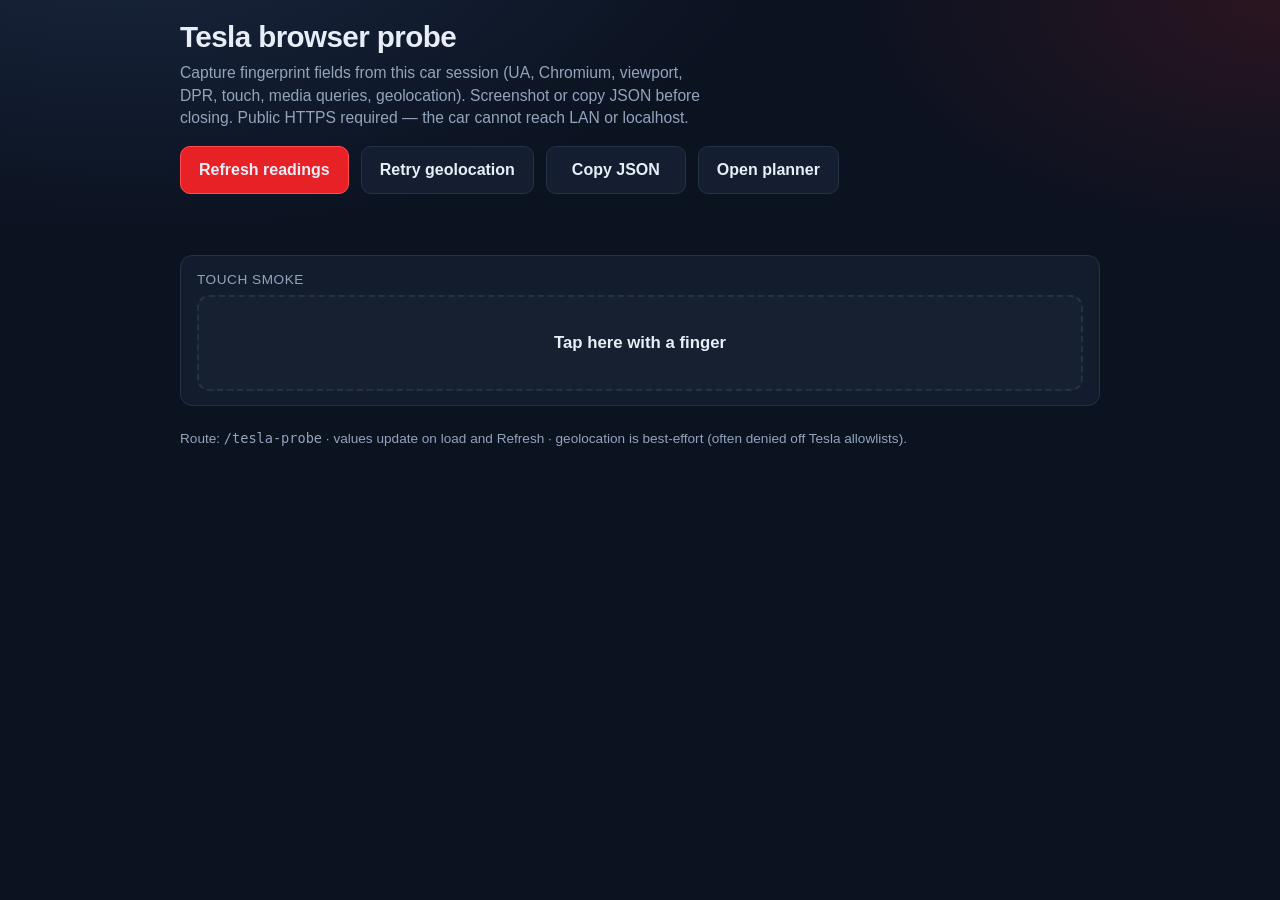
==== static/tesla-probe.html @ 684093ce "Add Tesla probe page and landscape Playwright suite Ship /tesla-probe fingerprint capture for in-car" ====
<!DOCTYPE html>
<html lang="en">
<head>
  <meta charset="UTF-8">
  <meta name="viewport" content="width=device-width, initial-scale=1.0">
  <title>Tesla browser probe — Supercharge Route</title>
  <style>
    :root {
      --bg: #0b1220;
      --panel: #141e30;
      --text: #e8eef8;
      --muted: #93a4bc;
      --accent: #e82127;
      --ok: #3ecf8e;
      --warn: #f0b429;
      --bad: #ff6b6b;
      --line: #243248;
    }
    * { box-sizing: border-box; }
    body {
      margin: 0;
      min-height: 100vh;
      font-family: "Segoe UI", "Helvetica Neue", sans-serif;
      background:
        radial-gradient(1200px 600px at 10% -10%, #1a2740 0%, transparent 55%),
        radial-gradient(900px 500px at 100% 0%, #2a1520 0%, transparent 50%),
        var(--bg);
      color: var(--text);
      padding: 20px clamp(16px, 3vw, 32px) 40px;
    }
    header {
      max-width: 920px;
      margin: 0 auto 20px;
    }
    h1 {
      margin: 0 0 8px;
      font-size: clamp(1.4rem, 3vw, 1.85rem);
      letter-spacing: -0.02em;
    }
    .lede {
      margin: 0;
      color: var(--muted);
      font-size: 0.98rem;
      line-height: 1.45;
      max-width: 62ch;
    }
    .actions {
      display: flex;
      flex-wrap: wrap;
      gap: 12px;
      margin-top: 16px;
    }
    button, a.btn {
      appearance: none;
      border: 1px solid var(--line);
      background: var(--panel);
      color: var(--text);
      min-height: 48px;
      min-width: 140px;
      padding: 12px 18px;
      border-radius: 10px;
      font-size: 1rem;
      font-weight: 600;
      cursor: pointer;
      text-decoration: none;
      display: inline-flex;
      align-items: center;
      justify-content: center;
      touch-action: manipulation;
    }
    button.primary {
      background: var(--accent);
      border-color: #ff4d52;
    }
    button:active, a.btn:active { transform: scale(0.98); }
    main {
      max-width: 920px;
      margin: 0 auto;
      display: grid;
      gap: 12px;
    }
    .row {
      display: grid;
      grid-template-columns: minmax(140px, 220px) 1fr;
      gap: 8px 16px;
      padding: 14px 16px;
      background: color-mix(in srgb, var(--panel) 92%, black);
      border: 1px solid var(--line);
      border-radius: 12px;
    }
    .label {
      color: var(--muted);
      font-size: 0.85rem;
      text-transform: uppercase;
      letter-spacing: 0.04em;
      align-self: start;
      padding-top: 2px;
    }
    .value {
      font-family: ui-monospace, "SF Mono", Menlo, Consolas, monospace;
      font-size: 0.95rem;
      word-break: break-word;
      white-space: pre-wrap;
      line-height: 1.4;
    }
    .value.ok { color: var(--ok); }
    .value.warn { color: var(--warn); }
    .value.bad { color: var(--bad); }
    #copyStatus {
      min-height: 1.2em;
      color: var(--muted);
      font-size: 0.9rem;
      margin-top: 8px;
    }
    #touchPad {
      margin-top: 8px;
      border: 2px dashed var(--line);
      border-radius: 12px;
      min-height: 96px;
      display: flex;
      align-items: center;
      justify-content: center;
      background: rgba(255, 255, 255, 0.02);
      user-select: none;
      touch-action: manipulation;
      font-size: 1.05rem;
      font-weight: 600;
    }
    #touchPad.hit {
      border-color: var(--ok);
      color: var(--ok);
      background: rgba(62, 207, 142, 0.08);
    }
    footer {
      max-width: 920px;
      margin: 24px auto 0;
      color: var(--muted);
      font-size: 0.85rem;
    }
    @media (max-width: 640px) {
      .row { grid-template-columns: 1fr; }
    }
  </style>
</head>
<body>
  <header>
    <h1>Tesla browser probe</h1>
    <p class="lede">
      Capture fingerprint fields from this car session (UA, Chromium, viewport, DPR, touch, media queries, geolocation).
      Screenshot or copy JSON before closing. Public HTTPS required — the car cannot reach LAN or localhost.
    </p>
    <div class="actions">
      <button type="button" class="primary" id="btnRefresh">Refresh readings</button>
      <button type="button" id="btnGeo">Retry geolocation</button>
      <button type="button" id="btnCopy">Copy JSON</button>
      <a class="btn" href="/">Open planner</a>
    </div>
    <p id="copyStatus" aria-live="polite"></p>
  </header>

  <main id="probeRows" aria-live="polite"></main>

  <section style="max-width:920px;margin:16px auto 0;">
    <div class="row" style="display:block;">
      <div class="label">Touch smoke</div>
      <div id="touchPad" role="button" tabindex="0">Tap here with a finger</div>
    </div>
  </section>

  <footer>
    Route: <code>/tesla-probe</code> · values update on load and Refresh · geolocation is best-effort (often denied off Tesla allowlists).
  </footer>

  <script src="/tesla-probe.js"></script>
</body>
</html>
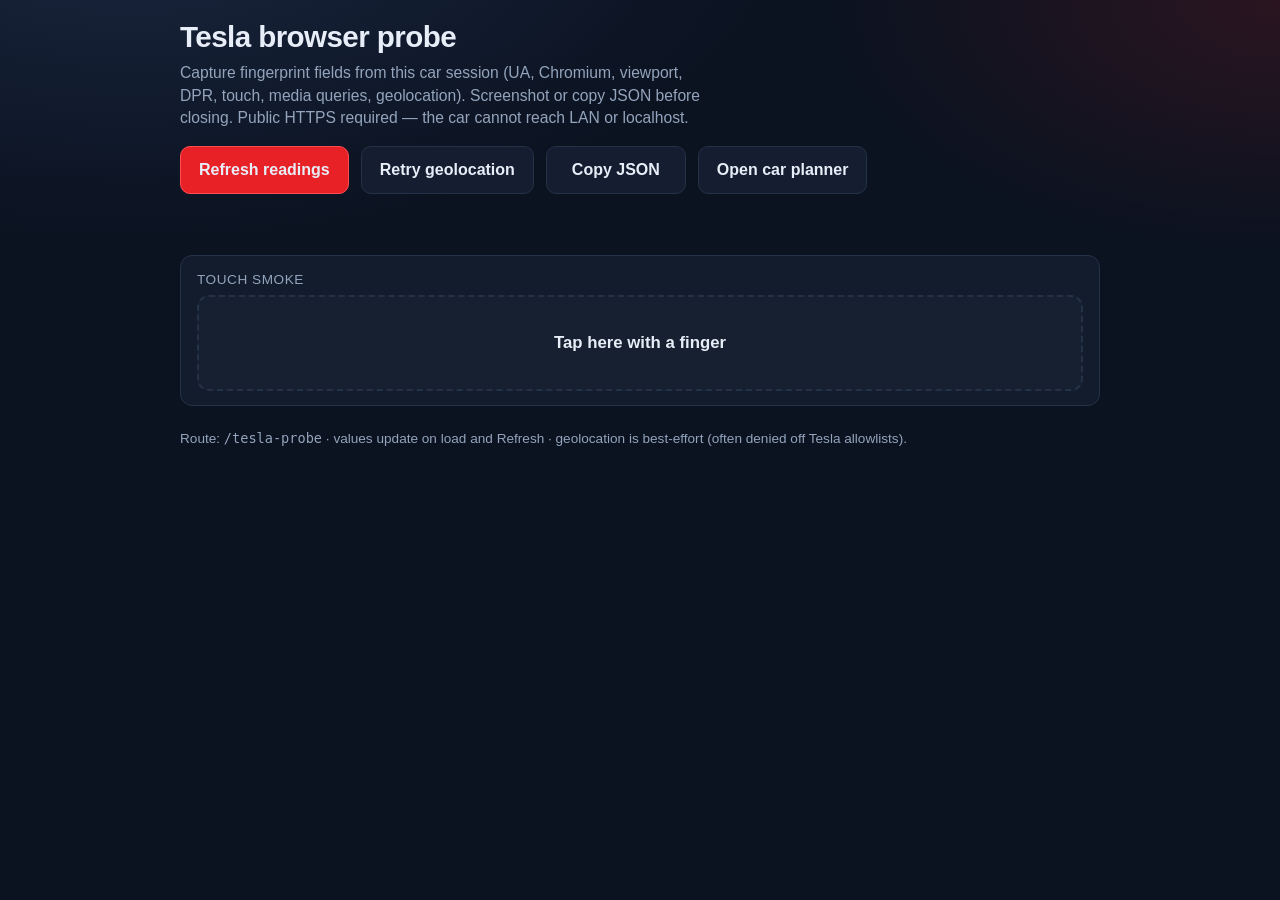
==== commit 7e1bbe84: "Add canonical /tesla car entry with car mode on by default Bookmark-friendly in-car path serves the " ====
--- a/static/tesla-probe.html
+++ b/static/tesla-probe.html
@@ -153,7 +153,7 @@
       <button type="button" class="primary" id="btnRefresh">Refresh readings</button>
       <button type="button" id="btnGeo">Retry geolocation</button>
       <button type="button" id="btnCopy">Copy JSON</button>
-      <a class="btn" href="/">Open planner</a>
+      <a class="btn" href="/tesla">Open car planner</a>
     </div>
     <p id="copyStatus" aria-live="polite"></p>
   </header>
